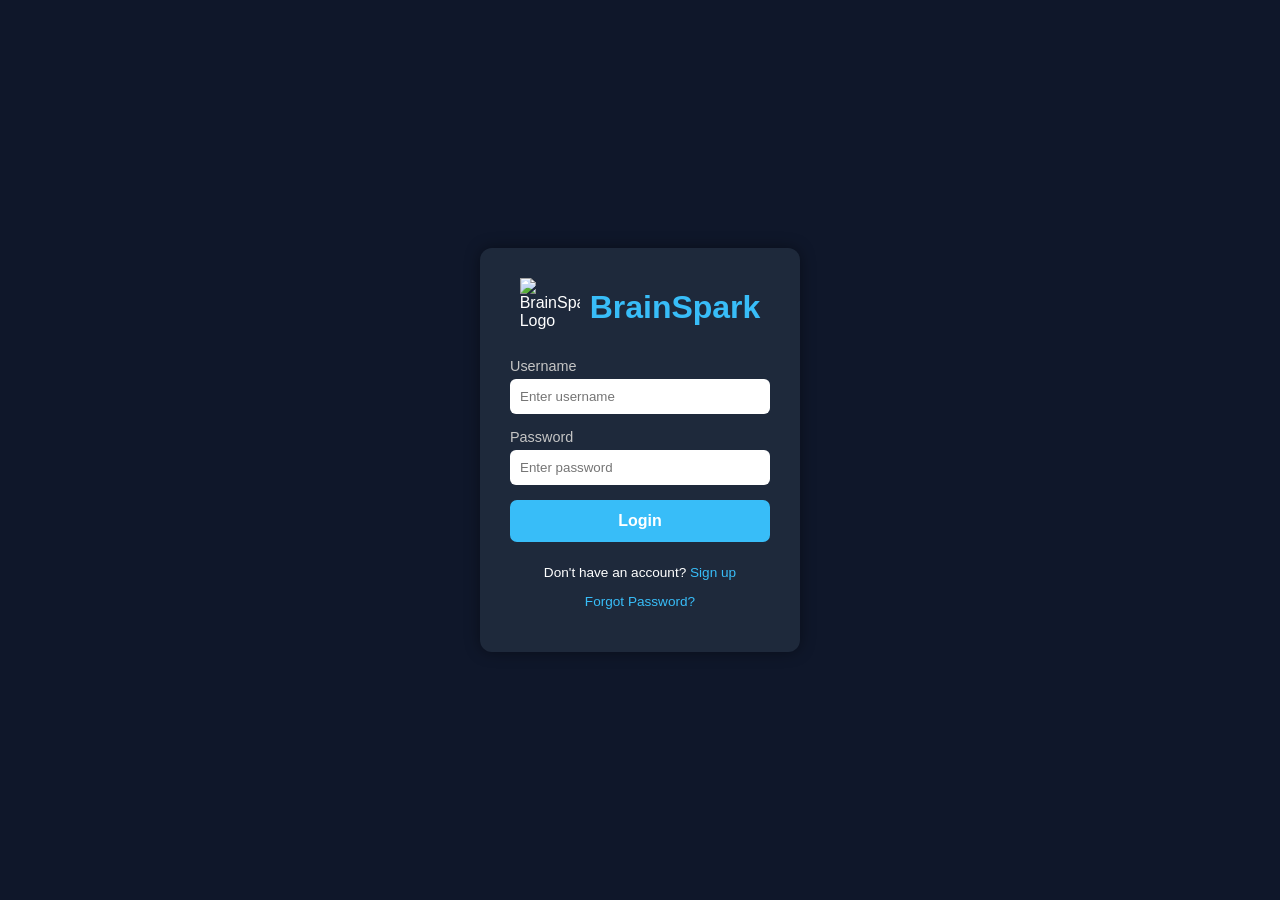
==== login.html @ 552f3960 "Add files via upload" ====
<!DOCTYPE html>
<html lang="en">

<head>
    <meta charset="UTF-8">
    <meta name="viewport" content="width=device-width, initial-scale=1.0">
    <title>BrainSpark | Login</title>
    <style>
        * {
            box-sizing: border-box;
        }

        body {
            margin: 0;
            font-family: "Poppins", sans-serif;
            background-color: #0f172a;
            color: white;
            display: flex;
            justify-content: center;
            align-items: center;
            height: 100vh;
        }

        .login-container {
            background: #1e293b;
            padding: 30px;
            border-radius: 12px;
            width: 320px;
            display: flex;
            flex-direction: column;
            align-items: center;
            box-shadow: 0 0 15px rgba(0, 0, 0, 0.4);
        }

        .brand {
            display: flex;
            align-items: center;
            margin-bottom: 20px;
        }

        .logo {
            height: 60px;
            width: 60px;
            margin-right: 10px;
        }

        .logo-title {
            font-size: 2rem;
            color: #38bdf8;
        }

        .login-container h2 {
            margin: 10px 0;
            color: #38bdf8;
        }

        .login-form {
            width: 100%;
            display: flex;
            flex-direction: column;
        }

        .login-form label {
            font-size: 0.9rem;
            margin-bottom: 5px;
            color: #c5c5c5;
        }

        .login-form input {
            padding: 10px;
            margin-bottom: 15px;
            border: none;
            border-radius: 6px;
            outline: none;
        }

        .login-form input:focus {
            border: 2px solid #38bdf8;
        }

        .login-btn {
            background-color: #38bdf8;
            color: white;
            border: none;
            padding: 12px;
            font-size: 1rem;
            font-weight: 600;
            border-radius: 7px;
            cursor: pointer;
            transition: 0.2s;
        }

        .login-btn:hover {
            background-color: #0ea5e9;
        }

        .extra-links {
            margin-top: 10px;
            font-size: 0.85rem;
            text-align: center;
        }

        .extra-links a {
            color: #38bdf8;
            text-decoration: none;
        }

        .extra-links a:hover {
            text-decoration: underline;
        }
    </style>
</head>

<body>
    <div class="login-container">
        <div class="brand">
            <img src="logo.png" alt="BrainSpark Logo" class="logo">
            <h2 class="logo-title">BrainSpark</h2>
        </div>

        <form class="login-form">
            <label for="username">Username</label>
            <input type="text" id="username" placeholder="Enter username" required>

            <label for="password">Password</label>
            <input type="password" id="password" placeholder="Enter password" required>

            <button type="submit" class="login-btn">Login</button>
        </form>

        <div class="extra-links">
            <p>Don't have an account? <a href="#">Sign up</a></p>
            <p><a href="#">Forgot Password?</a></p>
        </div>
    </div>
</body>

</html>
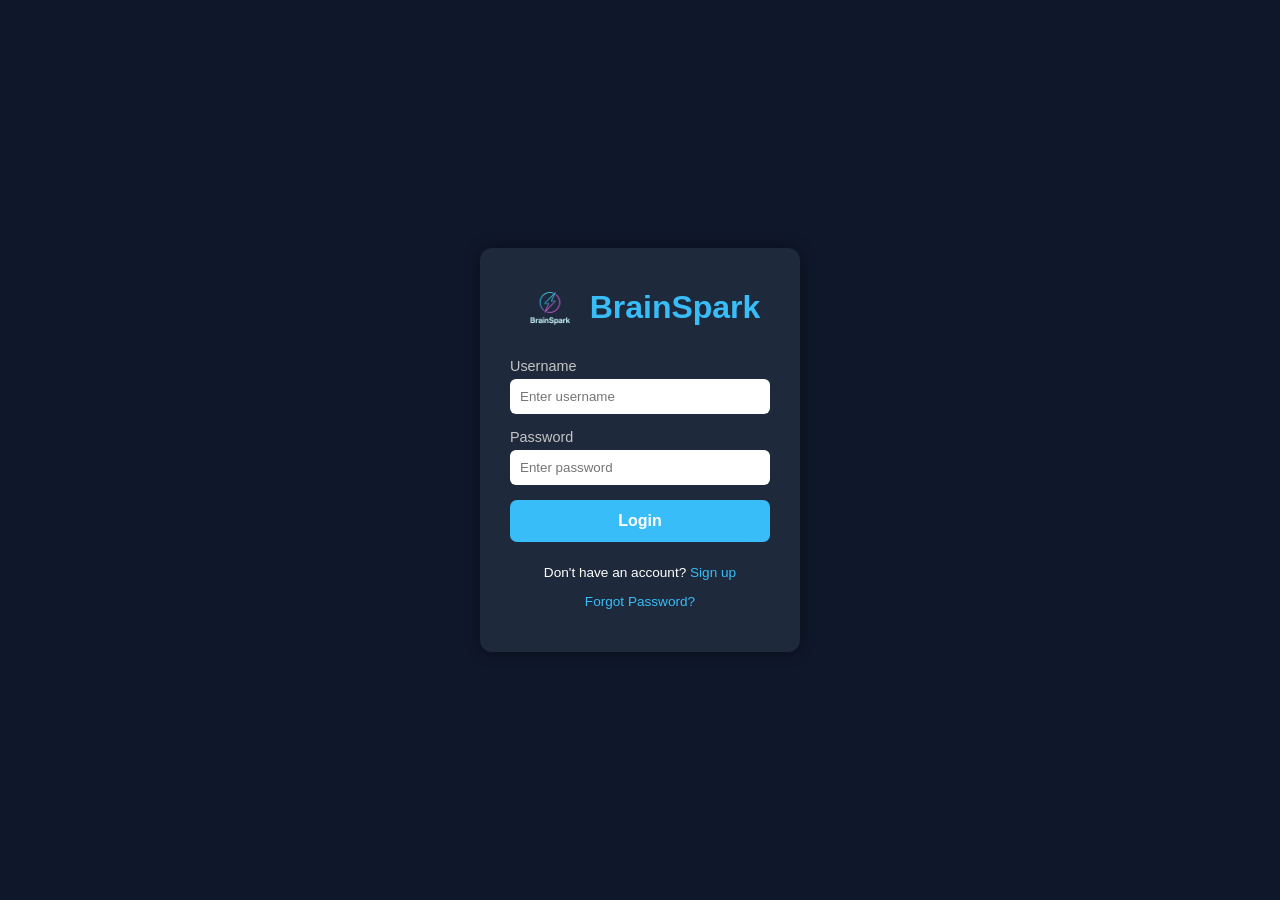
==== commit 6e15eb2d: "Add signup page and update navigation links Added signup.html with a styled signup form and included" ====
--- a/login.html
+++ b/login.html
@@ -129,10 +129,10 @@
         </form>
 
         <div class="extra-links">
-            <p>Don't have an account? <a href="#">Sign up</a></p>
+            <p>Don't have an account? <a href="signup.html">Sign up</a></p>
             <p><a href="#">Forgot Password?</a></p>
         </div>
     </div>
 </body>
 
-</html>
+</html>
